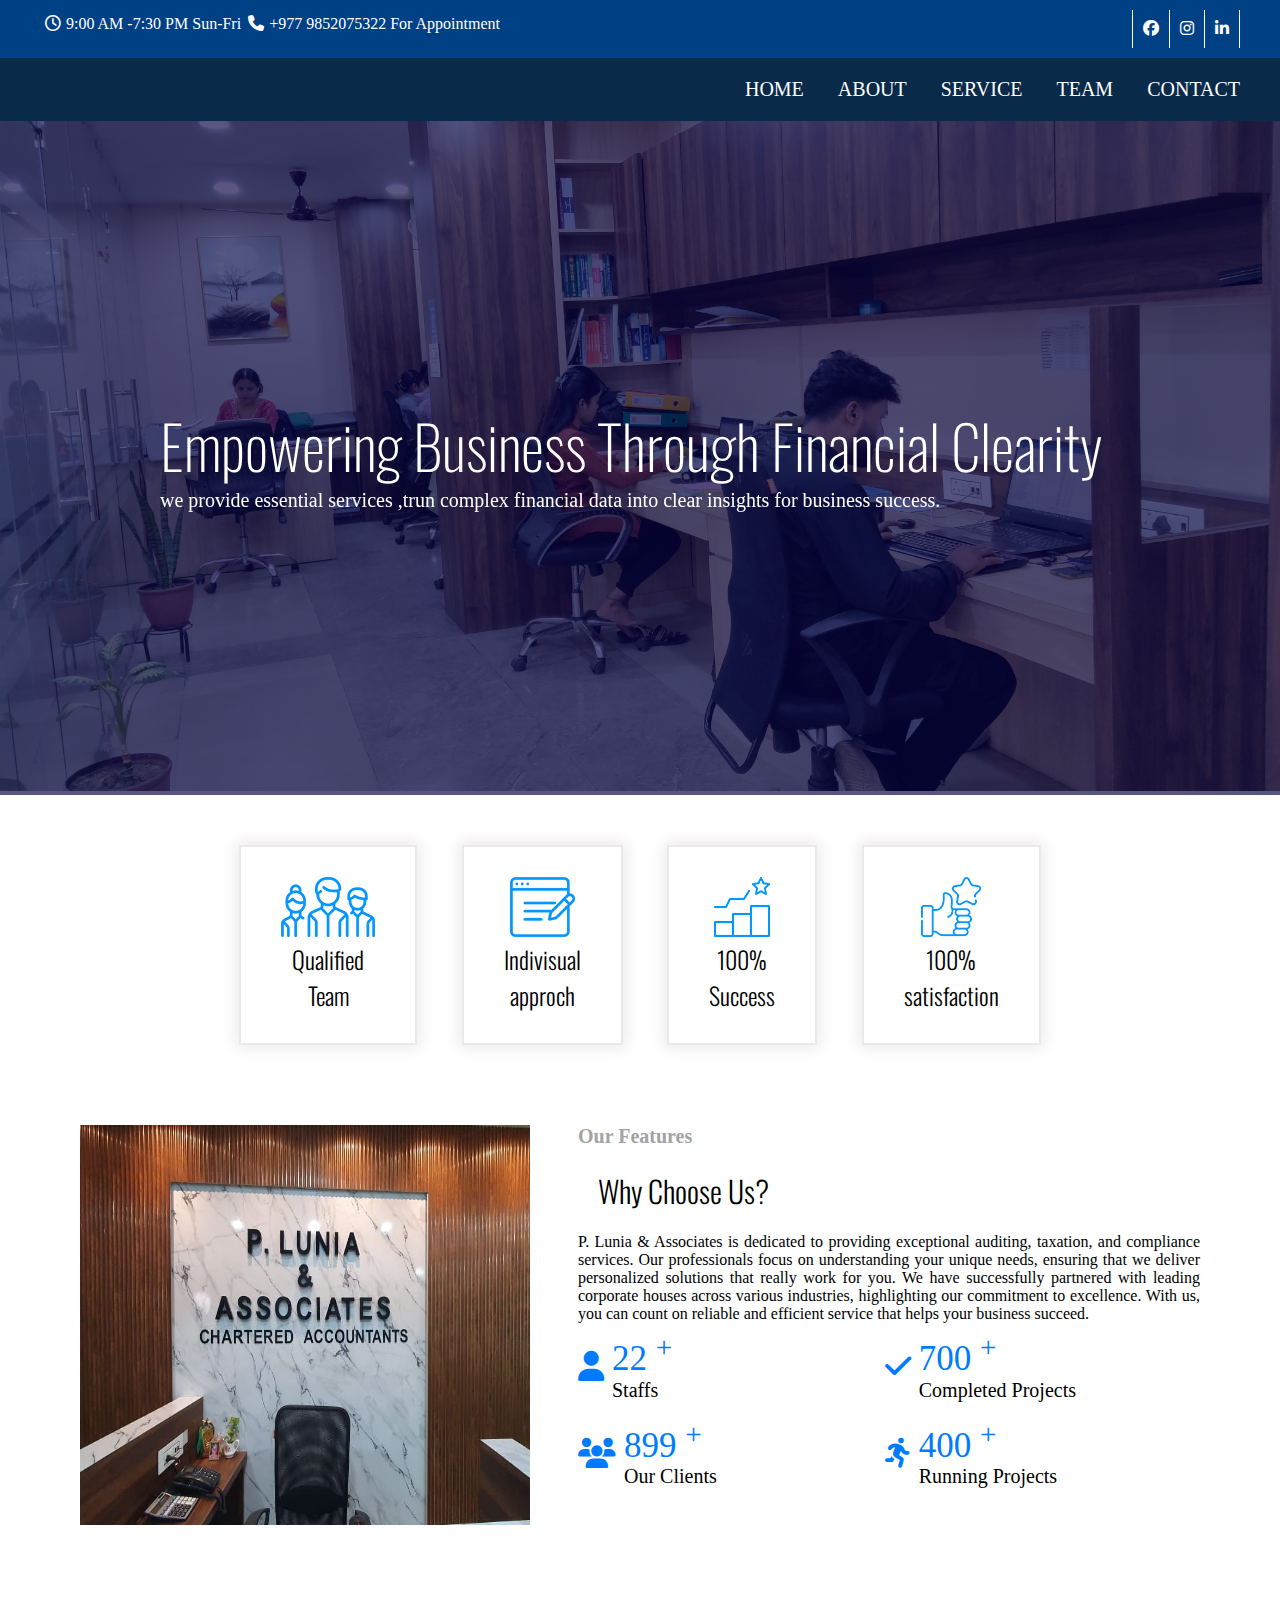
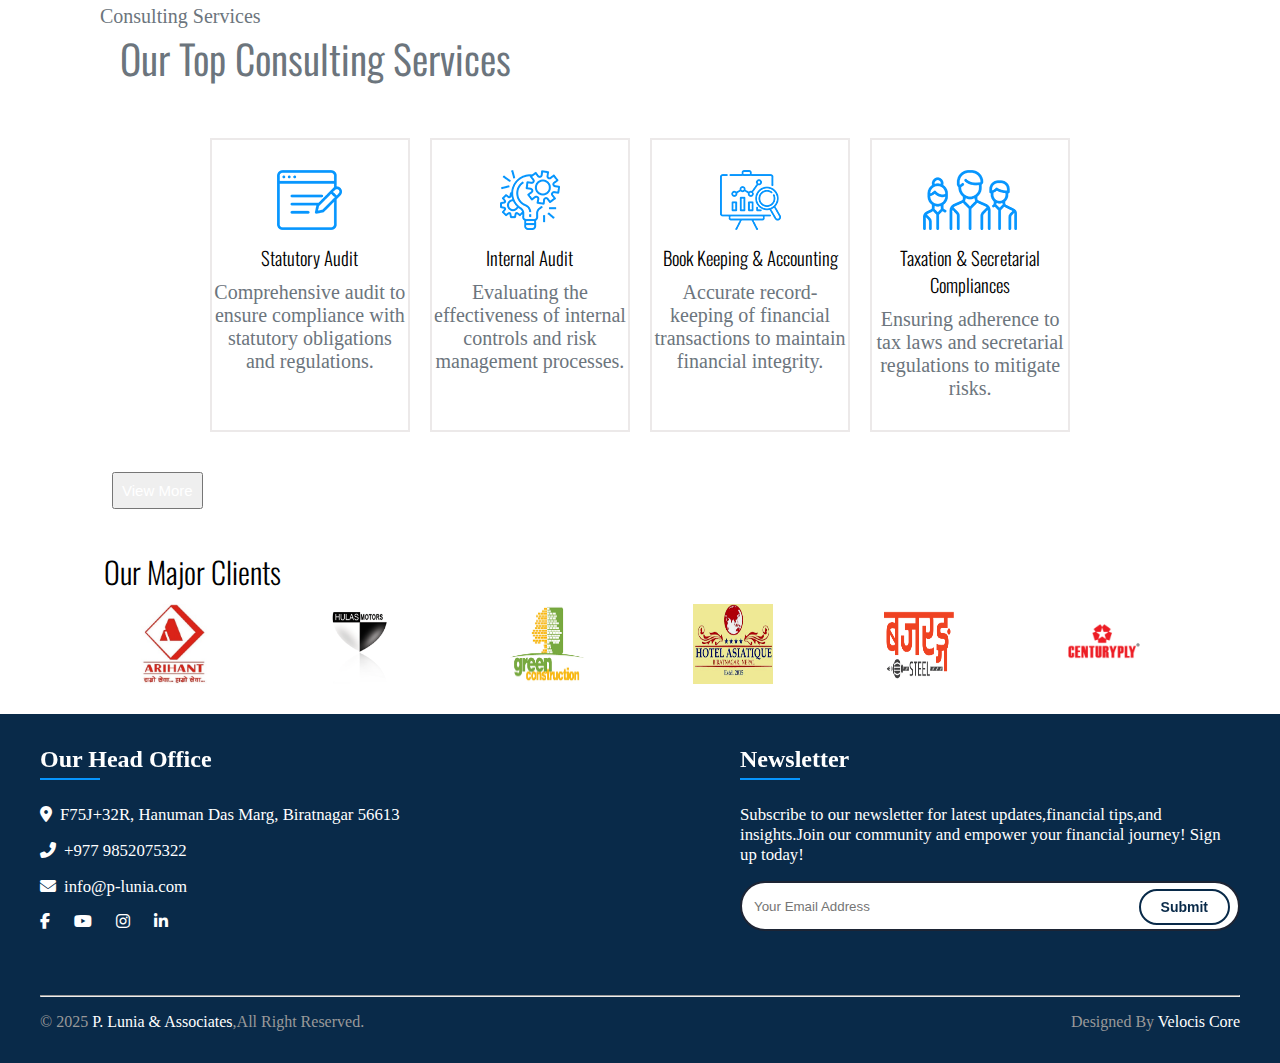
==== index.html @ dd9b96e9 "service and team js part done" ====
<!DOCTYPE html>
<html lang="en">
  <head>
    <meta charset="UTF-8" />
    <meta name="viewport" content="width=device-width, initial-scale=1.0" />
    <title>Document</title>
    <link rel="stylesheet" href="Assets/css/home.css" />
    <link
      rel="stylesheet"
      href="https://cdnjs.cloudflare.com/ajax/libs/font-awesome/6.7.2/css/all.min.css"
    />
    <style>
      @import url("https://fonts.googleapis.com/css2?family=Manrope:wght@200..800&family=Oswald:wght@200..700&family=Poppins:ital,wght@0,100;0,200;0,300;0,400;0,500;0,600;0,700;0,800;0,900;1,100;1,200;1,300;1,400;1,500;1,600;1,700;1,800;1,900&display=swap");
    </style>
  </head>
  <body>
    <!-- header section -->
    <header>
      <div class="topbar">
        <!-- wrapper starts here -->
        <div class="wrapper">
          <div><i class="fa-regular fa-clock"></i>9:00 AM -7:30 PM Sun-Fri</div>
          <div>
            <i class="fa-solid fa-phone"></i>+977 9852075322 For Appointment
          </div>
        </div>
        <!-- wrapper ends here -->
        <!-- social media starts here -->
        <div class="socialmedia">
          <a href="#"><i class="fa-brands fa-facebook"></i></a>
          <a href="#"><i class="fa-brands fa-instagram"></i></a>
          <a href="#"><i class="fa-brands fa-linkedin-in"></i></a>
        </div>
        <!-- social media ends here -->
      </div>

      <nav class="nav">
        <div class="display" onclick="Togglemenu()">
          <i class="fa fa-bars" aria-hidden="true"></i>
        </div>
        <div class="navbar" id="navbar">
          <a href="index.html">HOME</a>
          <a href="about.html">ABOUT</a>
          <a href="service.html">SERVICE</a>
          <a href="team.html">TEAM</a>
          <a href="contact.html">CONTACT</a>
        </div>
      </nav>
    </header>
    <!-- home section starts -->
    <section>
      <div class="home">
        <div class="img1">
          <img src="Assets/img/home/background.jpg" alt="img" />
        </div>
        <div class="content">
          <h2>Empowering Business Through Financial Clearity</h2>
          <p>
            we provide essential services ,trun complex financial data into
            clear insights for business success.
          </p>
        </div>
      </div>
      <!-- card section -->

      <div class="card">
        <div class="team">
          <img src="Assets/img/home/home1.png" alt="icon" />
          <h2>Qualified Team</h2>
        </div>
        <div class="team">
          <img src="Assets/img/home/home2.png" alt="icon" />
          <h2>Indivisual approch</h2>
        </div>
        <div class="team">
          <img src="Assets/img/home/home3.png" alt="icon" />
          <h2>100% Success</h2>
        </div>
        <div class="team">
          <img src="Assets/img/home/home4.png" alt="icon" />
          <h2>100% satisfaction</h2>
        </div>
      </div>
      <!-- features section -->
      <div class="feature">
        <img src="Assets/img/home/about.jpg" alt="img" />
        <div class="right">
          <h3>Our Features</h3>
          <h2>Why Choose Us?</h2>
          <p>
            P. Lunia & Associates is dedicated to providing exceptional
            auditing, taxation, and compliance services. Our professionals focus
            on understanding your unique needs, ensuring that we deliver
            personalized solutions that really work for you. We have
            successfully partnered with leading corporate houses across various
            industries, highlighting our commitment to excellence. With us, you
            can count on reliable and efficient service that helps your business
            succeed.
          </p>
          <div class="row">
            <div>
              <div class="icon1">
                <i class="fa-solid fa-user"></i>
                <div class="text">
                  <h3>22 <sup>+</sup></h3>
                  <p>Staffs</p>
                </div>
              </div>

              <div class="icon1">
                <i class="fa-solid fa-users"></i>
                <div class="text">
                  <h3>899 <sup>+</sup></h3>
                  <p>Our Clients</p>
                </div>
              </div>
            </div>
            <div>
              <div class="icon1">
                <i class="fa-solid fa-check"></i>
                <div class="text">
                  <h3>700 <sup>+</sup></h3>
                  <p>Completed Projects</p>
                </div>
              </div>
              <div class="icon1">
                <i class="fa-solid fa-person-running"></i>
                <div class="text">
                  <h3>400 <sup>+</sup></h3>
                  <p>Running Projects</p>
                </div>
              </div>
            </div>
          </div>
        </div>
      </div>

      <!-- service section starts -->
      <div class="services">
        <div class="service">
          <p>Consulting Services</p>
          <h2>Our Top Consulting Services</h2>
        </div>
        <div class="card1">
          <div class="team1">
            <img src="Assets/img/home/icon-1.png" alt="icon1" />
            <h3>Statutory Audit</h3>
            <p>
              Comprehensive audit to ensure compliance with statutory
              obligations and regulations.
            </p>
          </div>
          <div class="team1">
            <img src="Assets/img/home/icon-2.png" alt="icon2" />
            <h3>Internal Audit</h3>
            <p>
              Evaluating the effectiveness of internal controls and risk
              management processes.
            </p>
          </div>
          <div class="team1">
            <img src="Assets/img/home/icon-3.png" alt="icon3" />
            <h3>Book Keeping & Accounting</h3>
            <p>
              Accurate record-keeping of financial transactions to maintain
              financial integrity.
            </p>
          </div>
          <div class="team1">
            <img src="Assets/img/home/icon-4.png" alt="icon1" />
            <h3>Taxation & Secretarial Compliances</h3>
            <p>
              Ensuring adherence to tax laws and secretarial regulations to
              mitigate risks.
            </p>
          </div>
        </div>
        <div class="context">
          <button><a href="service.html">View More</a></button>
        </div>
      </div>
      <div class="last">
        <h2>Our Major Clients</h2>

        <div class="clients">
          <img src="Assets/img/home/client1.jpg" alt="" />
          <img src="Assets/img/home/client2.png" alt="" />
          <img src="Assets/img/home/client3.png" alt="" />
          <img src="Assets/img/home/client4.png" alt="" />
          <img src="Assets/img/home/client5.png" alt="" />
          <img src="Assets/img/home/client6.png" alt="" />
        </div>
      </div>
    </section>
    <!-- footer starts -->
    <footer>
      <div class="footer-wraper">
        <div class="footer-container">
          <div class="left-side">
            <h3>Our Head Office</h3>
            <p>
              <i class="fa fa-map-marker-alt"></i>F75J+32R, Hanuman Das Marg,
              Biratnagar 56613
            </p>
            <p><i class="fa fa-phone-alt"></i>+977 9852075322</p>
            <p><i class="fa fa-envelope"></i>info@p-lunia.com</p>
            <div class="footer-social">
              <a href="#"><i class="fab fa-facebook-f"></i></a>
              <a href="#"><i class="fab fa-youtube"></i></a>
              <a href="#"><i class="fab fa-instagram"></i></a>
              <a href="#"><i class="fab fa-linkedin-in"></i></a>
            </div>
          </div>
          <div class="right-side">
            <h3>Newsletter</h3>
            <p>
              Subscribe to our newsletter for latest updates,financial tips,and
              insights.Join our community and empower your financial journey!
              Sign up today!
            </p>
            <div class="form">
              <input class="form-control" placeholder="Your Email Address" />
              <button class="btn">Submit</button>
            </div>
          </div>
        </div>
        <hr />
        <div class="bottom-footer">
          <p>
            © 2025 <a href="index.html"> P. Lunia & Associates</a>,All Right
            Reserved.
          </p>
          <p>
            Designed By <a href="https://www.velociscore.com/">Velocis Core</a>
          </p>
        </div>
      </div>
    </footer>
    <script>
      function Togglemenu() {
        document.getElementById("navbar").classList.toggle("show");
      }
    </script>
  </body>
</html>
---- Assets/css/home.css ----
*{
    padding: 0;
    margin: 0;
    text-decoration: none;
}
/* navbar start */
.topbar{
    background-color: #004085;
   display: flex;
   justify-content: space-between;
   color: white;
   padding: 10px 40px;
}
.wrapper{
 display:flex;
gap: 2px;
}
.nav{
    background-color: #092a49;
    color: white;
    padding: 20px 10px;
    display: flex;
    gap: 10px;
    justify-content: flex-end;
    position: sticky;
    top: 0;
    a{
        color: white;
         font-size: 20px; 
        margin-right: 30px;
    }
}

.wrapper i{
    margin: 5px 5px;
}
.socialmedia{
    display: flex;
    justify-content: center;
    align-items: center;

   a:first-child{
    border-left: 1px solid white;
   }
a{
 color: white;
border-right: 1px solid white; 
 padding: 10px 10px; 
    margin-top: 0;
    margin-bottom: 0;
}
a:hover{
    background-color: white;
    color: #007bff;
}
}

a:hover{
    color:#007bff;;
}
.display{
    display: none;
}
 
/* navbar ends */

/* home section starts */
.img1{
    position: relative;
img{
    height: 670px;
       width: 100%; 
        object-fit: cover; 
} 
}
.content{
    position: absolute;
    top: 25rem;
    left: 10rem;
    color: white;
    h2{
        color: white;
        font-size: 60px;
        font-family: 'Oswald';
        font-weight: 200;
    }
    p{
        font-size: 20px;
    }  
}
.img1::after{
    content: "";
    top: 0px;
    bottom: 0px;
    right: 0px;
    left: 0px;
     background-color: #040241a9; 
    position: absolute;

}

/* card section */
.card{
        width: 68%;
        background-color: white;
        margin: 0 auto;
        display: flex;
        justify-content: space-evenly;
        gap: 10px;
        flex-wrap: wrap;
        h2{
            font-family: 'Oswald';
            font-weight: 300;
        }
       
   
    .team{
        flex-basis: 15%;
        margin-top: 50px;
        text-align: center;
        padding: 30px 40px;
        border: 2px solid rgb(236, 233, 233);
        box-shadow: 0px 0px 15px 3px rgb(236, 233, 233);
        h3{
            padding: 10px 10px;
             font-family: 'Oswald',sans-serif; 
             font-weight: 300;
            }        
    }
    .team:hover{
        box-shadow: none;
    }
    
}
    
    /* features section */
    .feature{
        margin:5rem;
        display:flex;
        justify-content: space-around; 
        gap: 3rem;
         
           img{
            height: 400px;
            width: 450px;
        }       
    .right{
        text-align: justify;
         h3{
            color: #a3a3a4;
            font-size: 20px;
        } 
        h2{
            font-family:'Oswald',sans-serif ;
            font-size: 30px;
            font-weight: 300;
            padding: 20px;
        }
         .row{
            display: flex;
            /* justify-content: space-around; */
            gap: 10rem;
            align-items: center;
            i{
                color: #007bff;
                align-self: center;
            }
            .icon1{
                display: flex;
                font-size: 30px;    
            } 

            h3{
                font-size: 35px;
                color: #007bff;
                font-weight: 150;
            }
            p{
                font-size: 20px;
            }
           .text{
            padding: 8px;
           }
         }
    }
}
/* service section */
.services {
    /* padding: 50px; */
    .service{
        margin: 50px;
        padding-left: 50px;
    }
    p{
        color:#6c757d;
        font-size: 20px;
         
    }
    h2{
        font-size: 40px;
       margin-left: 20px;
        color:#6c757d;
        font-family: 'Oswald'; 
        font-weight: 350;  
    }
        h3{
            
             font-family: 'Oswald'; 
             font-weight: 300;
            }        
    
    }
    .card1{
        width: 68%;
        background-color: white;
        margin: 0 auto;
        display: flex;
        justify-content: space-around;
        flex-wrap: wrap; 
        gap: 10px;   
    }
    .team1{
        flex-basis: 23%;
        text-align: center;
        padding: 30px 0px;
        border: 2px solid rgb(236, 233, 233);
        h3{
            padding: 10px 10px;
             font-family: 'Oswald',sans-serif; 
             font-weight: 300;
            }        
    }  
    .team1:hover{
        box-shadow: 0px 0px 15px 3px rgb(236, 233, 233);
    }


/* for button */
   .context{
    margin-left: 7rem;
    padding-top:40px;
    button{
        font-size: 15px;
        padding: 8px;
    }

   }

   /* last section */
   .last{
    margin: 30px;
    h2{
        margin-left:4rem;
        padding: 10px;
        font-family: 'Oswald',sans-serif;
        font-weight: 300;
        font-size: 30px;
    }
   }
   .clients{
    display: flex;
    justify-content: space-evenly;
    flex-wrap: wrap;
    
img{
    width: 80px;
   }
}

/* footer starts */

* {
    margin: 0;
    padding: 0;
    box-sizing: border-box;
  }
  .footer-wraper {
    max-width: 1200px;
    margin: 0 auto;
  }
  a {
    color: white;
    text-decoration: none;
    transition: all 0.3s ease-in-out;
  }
  a:hover {
    color: #0796fe;
  }
  footer {
    padding: 2rem;
    background-color: #092a49;
    color: #ffffff;
  }
  
  hr {
    margin: 1rem 0;
  }
  
  .footer-container {
    max-width: 1400px;
    width: 100%;
    display: flex;
    justify-content: space-between;
    flex-wrap: wrap;
  }
  .footer-container h3::after {
    position: absolute;
    content: "";
    width: 60px;
    height: 2px;
    top: 2rem;
    left: 0;
    background: #0796fe;
  }
  
  .left-side {
    flex: 3 1 400px;
    h3 {
      position: relative;
      font-size: 1.5rem;
      margin-bottom: 2rem;
    }
    p {
      font-size: 1.05rem;
      margin-bottom: 1rem;
    }
    i {
      font-size: 1rem;
      margin-right: 0.5rem;
    }
    .footer-social {
      display: flex;
      justify-content: flex-start;
      gap: 1rem;
      margin-bottom: 3rem;
    }
  }
  .right-side {
    flex: 1 1 400px;
    h3 {
      position: relative;
      font-size: 1.5rem;
      margin-bottom: 2rem;
    }
    p {
      font-size: 1.05rem;
      margin-bottom: 1rem;
      width: 100%;
    }
  
    .form {
      position: relative;
      width: 100%;
    }
    .form-control {
      width: 100%;
      height: 50px;
      border: 2px solid #1d2434;
      border-radius: 2rem;
      padding: 0.375rem 0.75rem;
    }
  
    .btn {
      position: absolute;
      top: 8px;
      right: 10px;
      padding: 8px 20px;
      font-size: 14px;
      font-weight: 600;
      color: #092a49;
      background: none;
      border-radius: 2rem;
      border: 2px solid #092a49;
      transition: 0.3s;
    }
  }
  .bottom-footer {
    width: 100%;
    display: flex;
    justify-content: space-between;
    align-items: center;
    color: #999999;
  }
  
/* using media query for responsive websites */
@media(max-width:1440px) and (min-width:1377px){
    .form button{
        left: 24em;
    }
}

   @media(max-width:1005px){
    .card .team{
        flex-basis:45%;
     } 
    .content{
        width: auto;
        h2{
            font-size: 40px;
        }
    }
    .feature{
        flex-wrap: wrap;
        margin: 2rem;
        img{
            height: auto;
            width:100%;
        }
    }
    .context{
        margin-left: 2rem;
    }
    .last{
        margin: 10px;
   
     h2{
        margin-left: 0.7rem;
    }
}
    
    .services{
     .service{
        margin: 10px;
        padding-left: 20px;
        h2{
            font-size: 30px;
        }  
    }
} 
   
   }
   @media(max-width:768px){
    .topbar{
        display: none;
    }
    .display {
        display: block;
      }
      .navbar{
        display: none;
        flex-direction: column;
        gap: 10px;
        width: 100%;
        text-align: center;
         padding: 10px 0; 
      }
      .show {
        display: flex;
      }
   } 
   
   @media(max-width:647px){
    .content{
        top: 25rem;
        left: 8rem; 
   }
   .card1 .team1{
    flex-basis:100%;
 } 
}
@media(max-width:492px){
    .feature .right .row{
        flex-wrap: wrap;
        gap: 0px;
    }
}
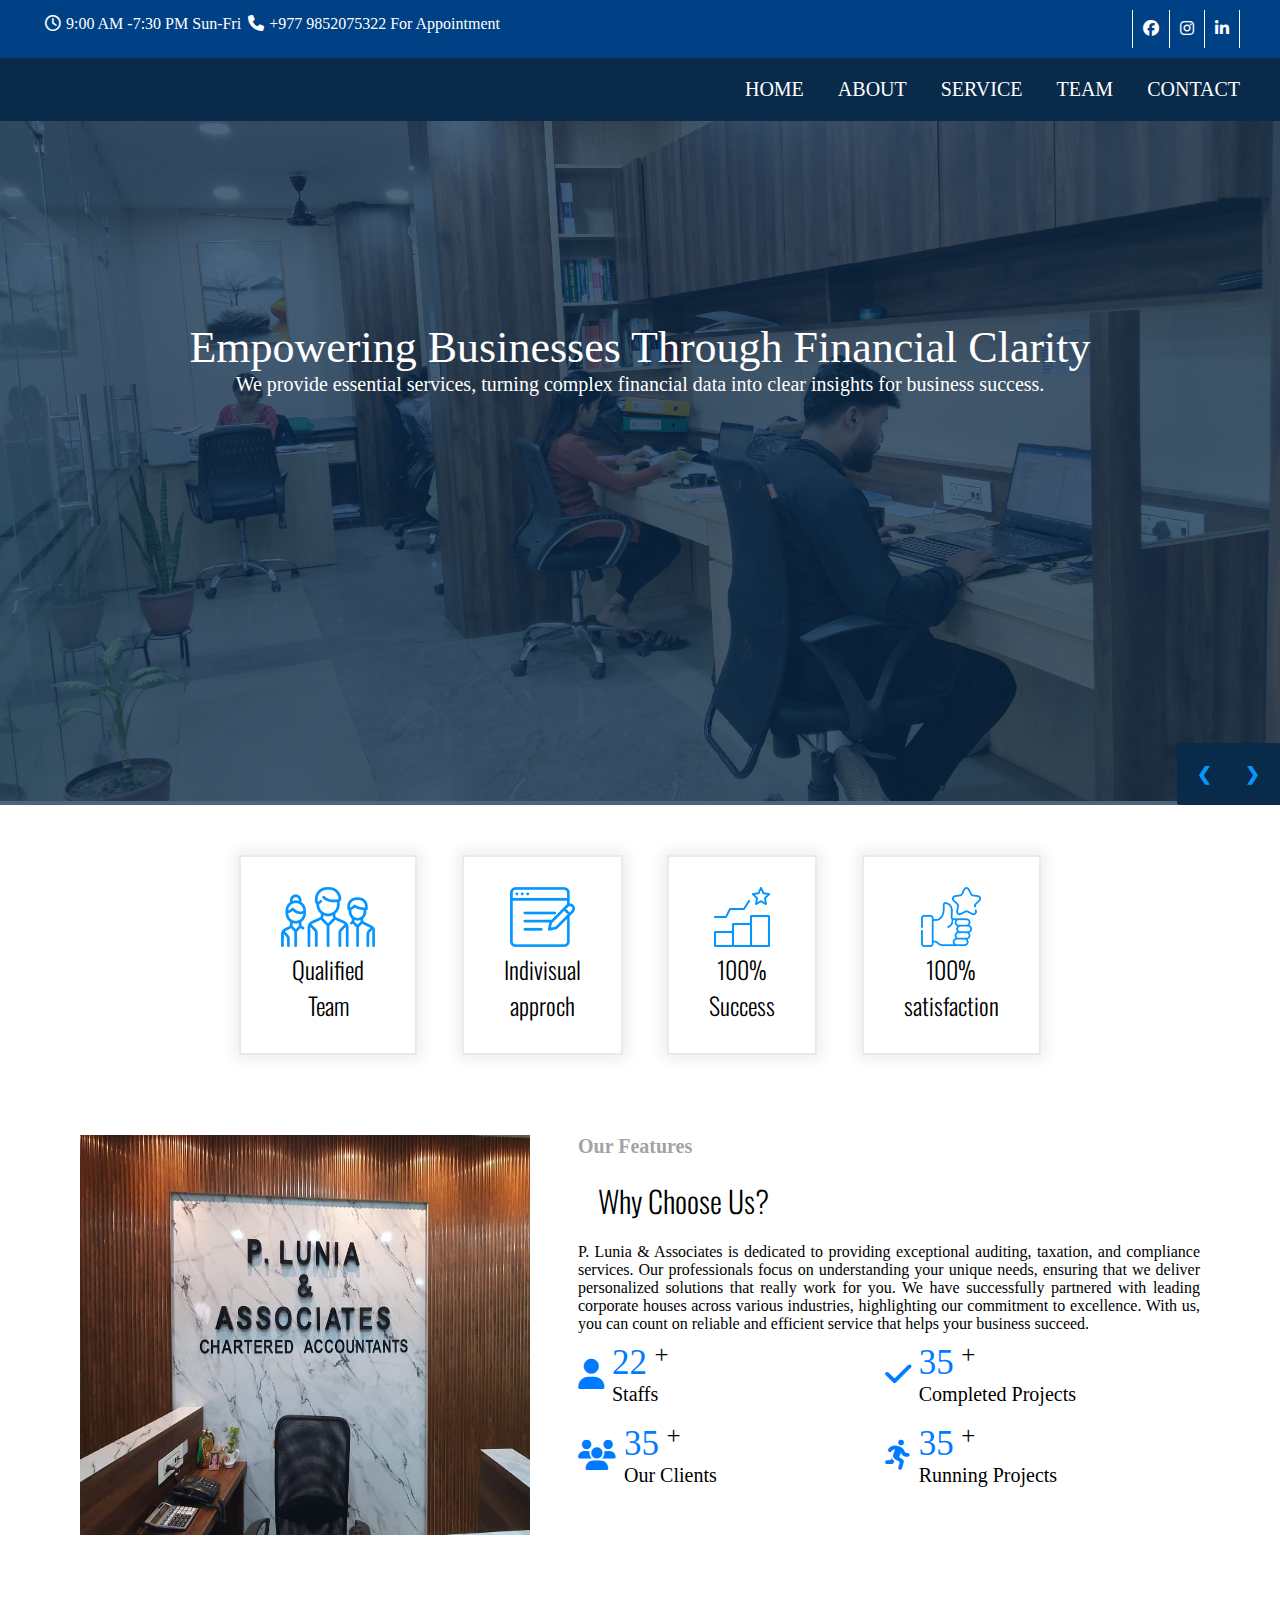
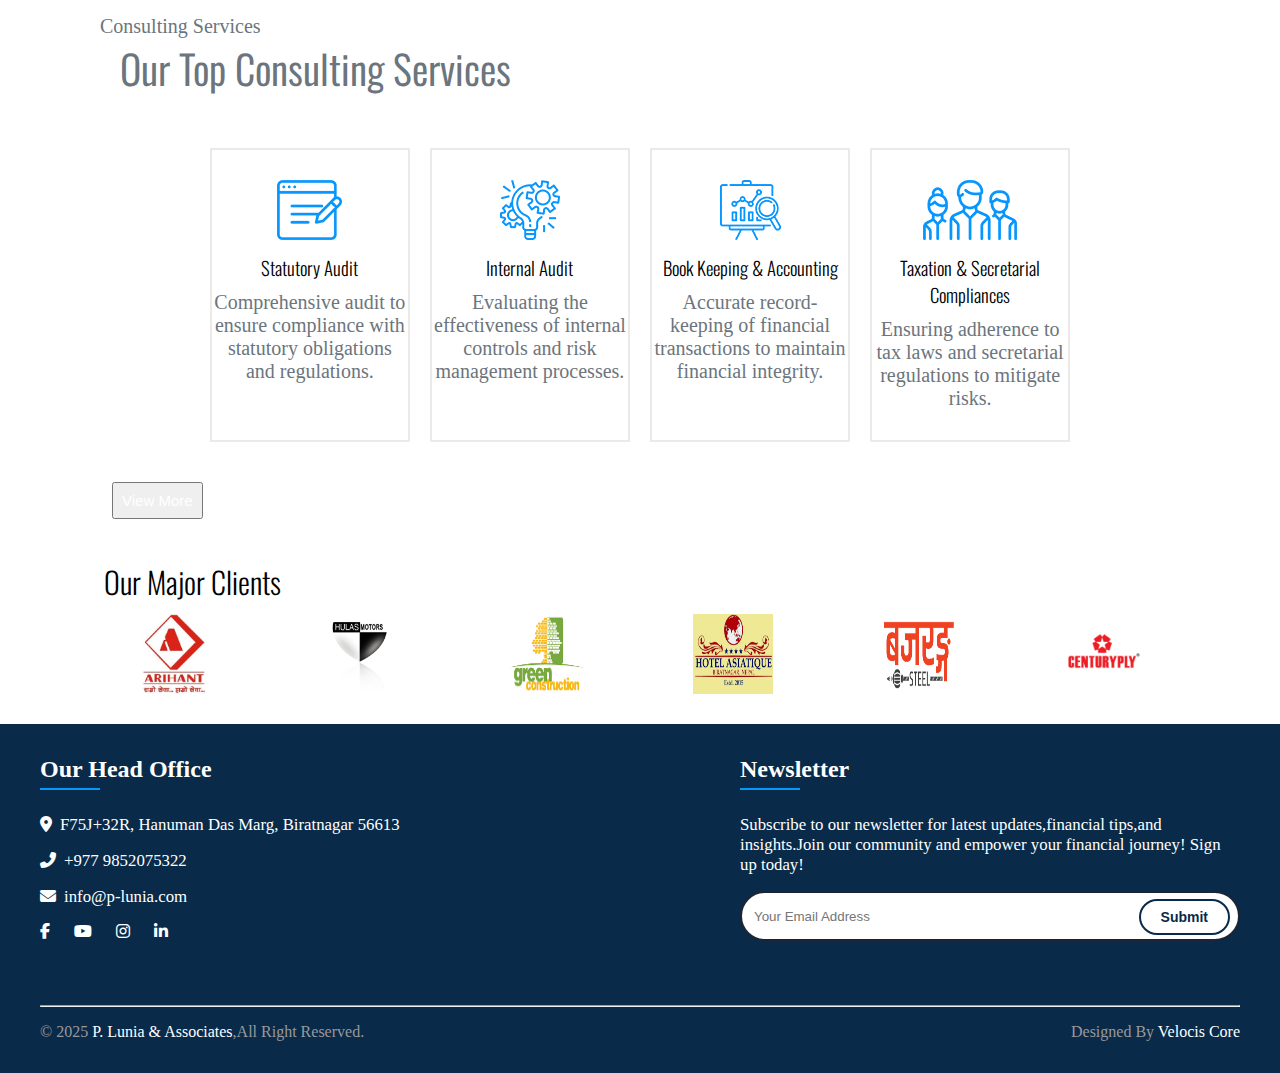
==== commit ae52762d: "slider counter made in home section" ====
--- a/index.html
+++ b/index.html
@@ -13,7 +13,7 @@
       @import url("https://fonts.googleapis.com/css2?family=Manrope:wght@200..800&family=Oswald:wght@200..700&family=Poppins:ital,wght@0,100;0,200;0,300;0,400;0,500;0,600;0,700;0,800;0,900;1,100;1,200;1,300;1,400;1,500;1,600;1,700;1,800;1,900&display=swap");
     </style>
   </head>
-  <body>
+
     <!-- header section -->
     <header>
       <div class="topbar">
@@ -47,20 +47,91 @@
         </div>
       </nav>
     </header>
+    <script>
+      function Togglemenu() {
+        document.getElementById("navbar").classList.toggle("show");
+      }
+    </script>
     <!-- home section starts -->
-    <section>
-      <div class="home">
-        <div class="img1">
-          <img src="Assets/img/home/background.jpg" alt="img" />
-        </div>
-        <div class="content">
-          <h2>Empowering Business Through Financial Clearity</h2>
-          <p>
-            we provide essential services ,trun complex financial data into
+    <section class="slider-home">
+      <div class="slider">
+        <div class="slider-img">
+          <img src="Assets/img/home/background.jpg" alt="home page" />
+        </div>
+        <div class="slidertext">
+          <h2 style="color: white">
+            Empowering Businesses Through Financial Clarity
+          </h2>
+          <p style="color: white">
+            We provide essential services, turning complex financial data into
             clear insights for business success.
           </p>
         </div>
       </div>
+      <div class="slider">
+        <div class="slider-img">
+          <img src="Assets/img/home/slider img1.jpg" alt="home page" />
+        </div>
+
+        <div class="slidertext">
+          <h2 style="color: rgb(255, 255, 255)">
+            Navigating Financial Landscapes
+          </h2>
+          <p style="color: white">
+            We expertly guide businesses through complex financial environments,
+            ensuring compliance and strategic growth.
+          </p>
+        </div>
+      </div>
+
+      <div class="slider">
+        <div class="slider-img">
+          <img src="Assets/img/home/slider img 3.jpg" alt="home page" />
+        </div>
+
+        <div class="slidertext">
+          <h2 style="color: rgb(255, 255, 255)">
+            Transforming Data into Decisions
+          </h2>
+          <p style="color: white">
+            We analyze financial data to deliver actionablr insights, empowering
+            businesses to make informed desision for their future.
+          </p>
+        </div>
+      </div>
+      <a class="prev" onclick="plusSlides(-1)">❮</a>
+      <a class="next" onclick="plusSlides(1)">❯</a>
+    </section> 
+    <script>
+      let slideIndex = 1;
+      showSlides(slideIndex);
+      function showSlides(n) {
+          const slides = document.getElementsByClassName("slider");
+          console.log("This is slides", slides);
+          console.log("This is slides length", slides.length);
+          if (n > slides.length) {
+              slideIndex = 1
+          }
+          console.log("This is first slideIndex", slideIndex);
+          if (n < 1) {
+              slideIndex = slides.length
+          }
+          console.log("This is second slideIndex", slideIndex);
+          for (let i = 0; i < slides.length; i++) {
+              slides[i].style.display = "none";
+          }
+          console.log("This is last slideIndex", slideIndex);
+          slides[slideIndex - 1].style.display = "block";
+      }
+      function plusSlides(n) {
+          console.log("under pluseSlide function", slideIndex)
+          showSlides(slideIndex += n);
+      }
+      setInterval(() => {
+  plusSlides(1);
+}, 5000); 
+  </script>
+ 
       <!-- card section -->
 
       <div class="card">
@@ -102,7 +173,8 @@
               <div class="icon1">
                 <i class="fa-solid fa-user"></i>
                 <div class="text">
-                  <h3>22 <sup>+</sup></h3>
+                  <span class="counter" data-count="22">0</span>
+                    <sup>+</sup>
                   <p>Staffs</p>
                 </div>
               </div>
@@ -110,7 +182,8 @@
               <div class="icon1">
                 <i class="fa-solid fa-users"></i>
                 <div class="text">
-                  <h3>899 <sup>+</sup></h3>
+                  <span class="counter" data-count="899">0</span>
+                    <sup>+</sup>
                   <p>Our Clients</p>
                 </div>
               </div>
@@ -119,14 +192,16 @@
               <div class="icon1">
                 <i class="fa-solid fa-check"></i>
                 <div class="text">
-                  <h3>700 <sup>+</sup></h3>
+                  <span class="counter" data-count="700">0</span>
+                    <sup>+</sup>
                   <p>Completed Projects</p>
                 </div>
               </div>
               <div class="icon1">
                 <i class="fa-solid fa-person-running"></i>
                 <div class="text">
-                  <h3>400 <sup>+</sup></h3>
+                  <span class="counter" data-count="400">0</span>
+                    <sup>+</sup>
                   <p>Running Projects</p>
                 </div>
               </div>
@@ -134,6 +209,31 @@
           </div>
         </div>
       </div>
+      <script>
+        // Counter functionality
+        document.addEventListener("DOMContentLoaded", function () {
+            const counters = document.querySelectorAll('.counter');
+            counters.forEach(function (counter) {
+                const updateCount = () => {
+                    const target = +counter.getAttribute('data-count');
+                    console.log("target", target);
+                    const count = +counter.innerText;
+                    console.log("count", count);
+
+                    const increment = 5;  // Adjust the increment speed
+                    console.log("increment", increment);
+                    if (count < target) {
+                        counter.innerText = Math.ceil(count + increment);
+                        console.log("counter.innerText", counter.innerText);
+                        setTimeout(updateCount, 100);
+                    } else {
+                        counter.innerText = target;
+                    }
+                };
+                updateCount();
+            });
+        });
+    </script>
 
       <!-- service section starts -->
       <div class="services">
@@ -236,10 +336,5 @@
         </div>
       </div>
     </footer>
-    <script>
-      function Togglemenu() {
-        document.getElementById("navbar").classList.toggle("show");
-      }
-    </script>
   </body>
-</html>
+  </html>
--- a/Assets/css/home.css
+++ b/Assets/css/home.css
@@ -24,12 +24,19 @@
     justify-content: flex-end;
     position: sticky;
     top: 0;
+    z-index: 5;
     a{
         color: white;
          font-size: 20px; 
         margin-right: 30px;
     }
 }
+.show {
+    display: flex;
+  }
+  .display {
+    display: none;
+  }
 
 .wrapper i{
     margin: 5px 5px;
@@ -58,47 +65,91 @@
 a:hover{
     color:#007bff;;
 }
-.display{
-    display: none;
-}
  
 /* navbar ends */
 
 /* home section starts */
-.img1{
-    position: relative;
-img{
-    height: 670px;
-       width: 100%; 
-        object-fit: cover; 
-} 
-}
-.content{
-    position: absolute;
-    top: 25rem;
-    left: 10rem;
-    color: white;
-    h2{
+/* home slider */
+      /* slider image */
+      .slider,
+      .slider-home {
+        position: relative;
+        width: 100%;
+      }
+
+      .slider-img img {
+        height: 680px;
+        width: 100%;
+        object-fit: cover;
+      }
+
+      .slider-img::after {
+        content: "";
+        position: absolute;
+        top: 0;
+        left: 0;
+        right: 0;
+        bottom: 0;
+        background: #092a49b9;
+      }
+
+      /* Next & previous buttons */
+      .prev,
+      .next {
+        cursor: pointer;
+        position: absolute;
+        bottom: 0px;
+        padding: 20px;
+        margin-top: -22px;
         color: white;
-        font-size: 60px;
-        font-family: 'Oswald';
-        font-weight: 200;
-    }
-    p{
-        font-size: 20px;
-    }  
-}
-.img1::after{
-    content: "";
-    top: 0px;
-    bottom: 0px;
-    right: 0px;
-    left: 0px;
-     background-color: #040241a9; 
-    position: absolute;
-
-}
-
+        font-weight: bold;
+        font-size: 18px;
+        transition: 5s ease;
+        border-radius: 0 3px 3px 0;
+        user-select: none;
+      }
+
+      .next {
+        color: #0796fe;
+        right: 0;
+        background-color: #092a49;
+        border-radius: 3px 0 0 3px;
+      }
+
+      .prev {
+        color: #0796fe;
+        right: 3rem;
+        background-color: #092a49;
+        border-radius: 3px 0 0 3px;
+      }
+      .prev:hover,
+      .next:hover {
+        background-color: #0796fe;
+        color: white;
+      }
+
+      /* text 1*/
+      .slidertext {
+        text-align: center;
+        position: absolute;
+        top: 27%;
+        left: 0;
+        right: 0;
+        max-width: 100%;
+        padding: 1rem;
+        display: flex;
+        flex-direction: column;
+        justify-content: center;
+        align-items: center;
+        h2 {
+          font-size: 44px;
+          font-weight: 200;
+        }
+
+        p {
+          font-size: 20px;
+        }
+      }
 /* card section */
 .card{
         width: 68%;
@@ -170,7 +221,7 @@
                 font-size: 30px;    
             } 
 
-            h3{
+            span{
                 font-size: 35px;
                 color: #007bff;
                 font-weight: 150;
@@ -433,20 +484,11 @@
     .topbar{
         display: none;
     }
-    .display {
-        display: block;
-      }
-      .navbar{
-        display: none;
+    .navbar{
         flex-direction: column;
-        gap: 10px;
-        width: 100%;
-        text-align: center;
-         padding: 10px 0; 
-      }
-      .show {
-        display: flex;
-      }
+        width: auto;
+    }
+    
    } 
    
    @media(max-width:647px){
@@ -464,7 +506,30 @@
         gap: 0px;
     }
 }
-
+/* for hamburger section navbar*/
+@media (max-width: 768px) {
+    .display {
+      display: block;
+    }
+
+    .navbar {
+      display: none;
+      flex-direction: column;
+      position: absolute;
+      top: 50px;
+      right: 0;
+      background-color: #004085;
+      width: 100%;
+      text-align: center;
+      padding: 10px 0;
+    }
+    .show {
+      display: flex;
+      gap: 10px;
+    }
+  }
+
+  
     
    
 
